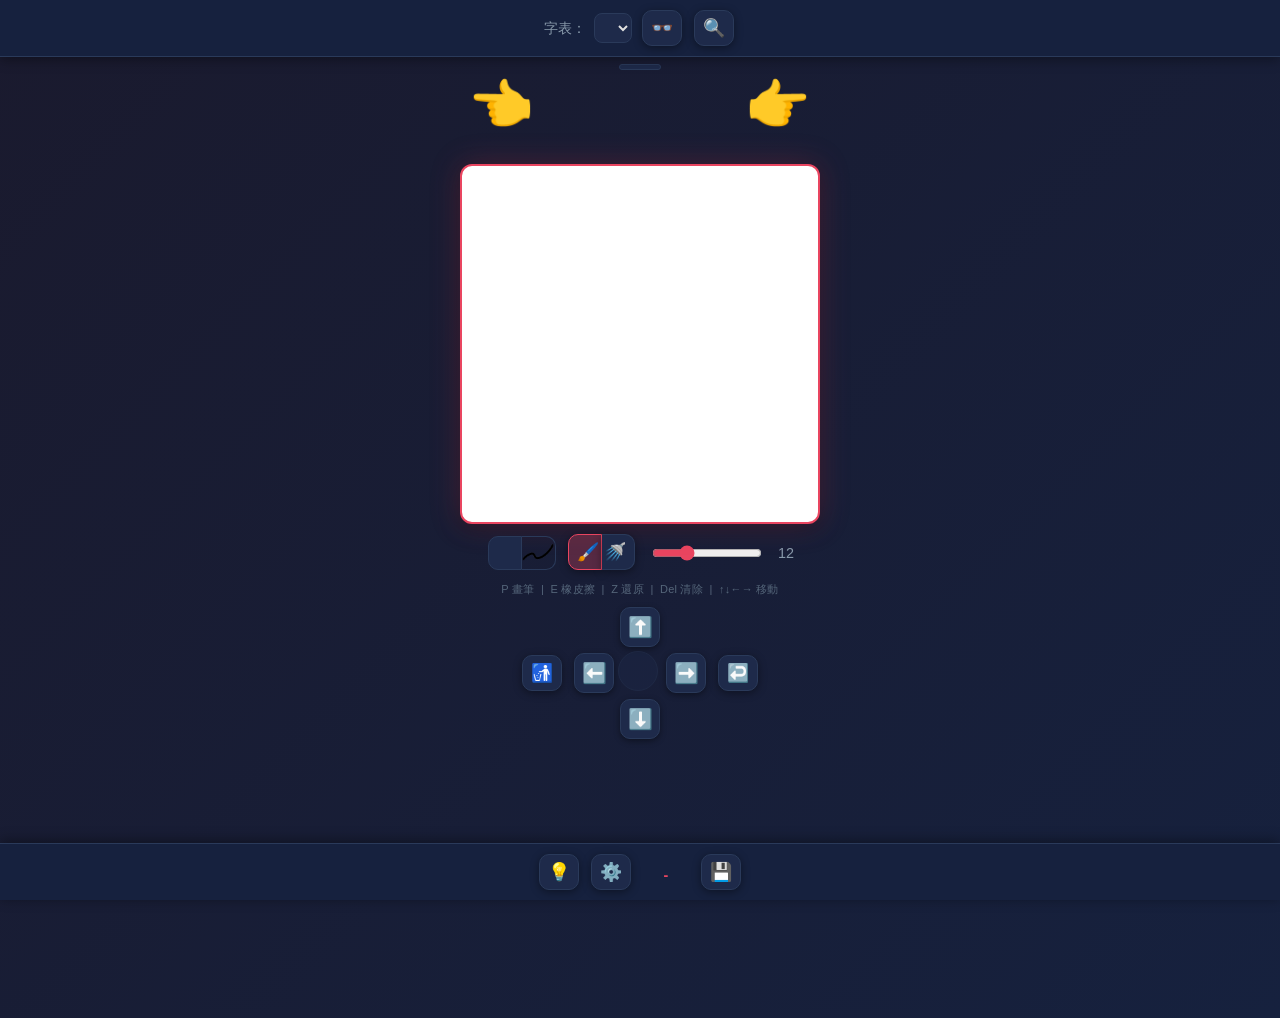
==== pages/index.html @ 0e01e7ed "✨ UX: tooltips, keyboard shortcuts, d-pad layout, toast notifications" ====
<!DOCTYPE html>
<html lang="zh-TW">
<head>
    <meta charset="UTF-8">
    <meta name="viewport" content="width=device-width, initial-scale=1.0, maximum-scale=1.0, user-scalable=no">
    <title>手寫字型產生器 by 字嗨</title>
	<link rel="stylesheet" href="style.css">
	<style>
		/* ===== Tooltip ===== */
		[data-tip] { position: relative; }
		[data-tip]::after {
			content: attr(data-tip);
			position: absolute;
			bottom: calc(100% + 8px);
			left: 50%;
			transform: translateX(-50%);
			background: rgba(15,20,40,0.95);
			color: #e0e0e0;
			font-size: 11px;
			white-space: nowrap;
			padding: 4px 8px;
			border-radius: 6px;
			border: 1px solid #2a3a5a;
			pointer-events: none;
			opacity: 0;
			transition: opacity 0.15s;
			z-index: 9999;
		}
		[data-tip]:hover::after { opacity: 1; }

		/* ===== Move buttons d-pad layout ===== */
		#button-container {
			display: grid !important;
			grid-template-areas:
				". up ."
				"left . right"
				". down .";
			grid-template-columns: 44px 44px 44px;
			grid-template-rows: 44px 44px 44px;
			gap: 2px;
			width: auto !important;
			margin: 4px 0;
		}
		#clearButton  { grid-area: unset; position: absolute; left: -60px; top: 50%; transform: translateY(-50%); }
		#undoButton   { grid-area: unset; position: absolute; right: -60px; top: 50%; transform: translateY(-50%); }
		#moveUpButton    { grid-area: up; }
		#moveLeftButton  { grid-area: left; }
		#moveRightButton { grid-area: right; }
		#moveDownButton  { grid-area: down; }

		#dpad-wrapper {
			position: relative;
			display: flex;
			align-items: center;
			justify-content: center;
			margin: 4px 0;
			width: 100%;
		}
		#dpad-wrapper #clearButton,
		#dpad-wrapper #undoButton {
			position: static;
			transform: none;
			margin: 0 10px;
		}
		#button-container span.butt {
			width: 40px; height: 40px;
			font-size: 20px !important;
			padding: 0 !important;
			border: 1px solid var(--border) !important;
			box-shadow: 0 2px 6px var(--shadow) !important;
			background: var(--btn-bg) !important;
		}
		#button-container span.butt:hover {
			background: var(--btn-hover) !important;
			border-radius: 8px !important;
		}

		/* center cell placeholder */
		#dpad-center {
			grid-column: 2; grid-row: 2;
			width: 40px; height: 40px;
			background: var(--surface2);
			border-radius: 50%;
			border: 1px solid var(--border);
			opacity: 0.4;
		}

		/* ===== Toast ===== */
		#toast-container {
			position: fixed;
			bottom: 80px;
			left: 50%;
			transform: translateX(-50%);
			z-index: 9998;
			display: flex;
			flex-direction: column;
			align-items: center;
			gap: 8px;
			pointer-events: none;
		}
		.toast {
			background: rgba(15,20,40,0.95);
			color: #e0e0e0;
			border: 1px solid #2a3a5a;
			border-radius: 10px;
			padding: 8px 20px;
			font-size: 14px;
			box-shadow: 0 4px 20px rgba(0,0,0,0.5);
			animation: toastIn 0.2s ease, toastOut 0.3s ease 1.7s forwards;
			white-space: nowrap;
		}
		.toast.success { border-color: #2ecc71; color: #2ecc71; }
		.toast.warn    { border-color: #e94560; color: #e94560; }
		@keyframes toastIn  { from { opacity:0; transform:translateY(10px); } to { opacity:1; transform:translateY(0); } }
		@keyframes toastOut { from { opacity:1; } to { opacity:0; transform:translateY(-6px); } }

		/* ===== Keyboard shortcut hint bar ===== */
		#shortcut-hint {
			font-size: 11px;
			color: #55667a;
			text-align: center;
			margin: 2px 0 0 0;
			letter-spacing: 0.02em;
			user-select: none;
		}
	</style>
</head>
<body lang="zh-TW">

	<!-- Toast container -->
	<div id="toast-container"></div>

	<div id="list-container">
		<label for="listSelect">字表：</label>
		<select id="listSelect"></select>
		<span class="butt" id="canvasListButton" data-tip="字符列表">👓</span>
		<span class="butt" id="findButton" data-tip="搜尋字符">🔍</span>
    </div>

    <div id="demo-container">
		<span id="glyphName"></span>
		<span id="charSeq"></span>
		<span id="glyphNote"></span>
		<span class="butt" id="prevButton" data-tip="上一個字 (←)">👈</span>
		<span class="butt" id="nextButton" data-tip="下一個字 (→)">👉</span>
    </div>

	<div id="canvas-container">
        <canvas id="gridCanvas" width="500" height="500"></canvas>
        <canvas id="drawingCanvas" width="500" height="500"></canvas>
    </div>

	<div id="slider-container">
		<div id="brushSelector" data-tip="選擇筆刷"></div><div id="pressureButton" class="off" data-tip="筆壓開關"></div>
		<span class="butt use" id="penButton" data-tip="畫筆 (P)">🖌️</span><span class="butt" id="eraserButton" data-tip="橡皮擦 (E)">🚿</span>
		<input id="lineWidthSlider" type="range" min="2" max="36" value="12" title="調整筆刷大小" />
		<label for="lineWidthSlider"><span id="lineWidthValue">12</span></label>
	</div>

	<div id="shortcut-hint">P 畫筆 &nbsp;|&nbsp; E 橡皮擦 &nbsp;|&nbsp; Z 還原 &nbsp;|&nbsp; Del 清除 &nbsp;|&nbsp; ↑↓←→ 移動</div>

	<div id="dpad-wrapper">
		<span class="butt" id="clearButton" data-tip="清除 (Del)">🚮</span>
		<div id="button-container">
			<span class="butt" id="moveUpButton" data-tip="向上移動 (↑)">⬆️</span>
			<span class="butt" id="moveLeftButton" data-tip="向左移動 (←)">⬅️</span>
			<div id="dpad-center"></div>
			<span class="butt" id="moveRightButton" data-tip="向右移動 (→)">➡️</span>
			<span class="butt" id="moveDownButton" data-tip="向下移動 (↓)">⬇️</span>
		</div>
		<span class="butt" id="undoButton" data-tip="還原 (Z)">↩️</span>
	</div>

	<div id="navi-container">
		<span class="butt" id="hintButton" data-tip="使用說明">💡</span>
		<span class="butt" id="settingButton" data-tip="設定">⚙️</span>
		<span id="spanDoneCount">-</span>
		<span class="butt" id="downloadButton" data-tip="下載字型">💾</span>
    </div>

	<div id="progress-container">
		<progress id="progress-bar" value="0" max="100"></progress>
		<span id="progress-text">0%</span>
	</div>

	<div id="listup-container" class="dialog">
		<div class="dialog-body">
			<span id="closeListupButton" class="close">×</span>
			<h2>字符列表</h2>
			<div id="listup-body"></div>
		</div>
	</div>

	<div id="hint-container" class="dialog">
		<div class="dialog-body">
			<span id="closeHintButton" class="close">×</span>
			<h2>提示 Ver <span id="version"></span></h2>
			<ul id="hintContent">
				<li>本工具由「<a href="https://zi-hi.com" target="_blank">字嗨！</a>」提供。</li>
				<li>書寫的字表來自「<a href="https://justfont.com/jf7000" target="_blank">jf7000當務字集</a>」。</li>
				<li>由於所有資料儲存在您瀏覽器本地端，若擔心被瀏覽器清除，建議定期用匯出功能備份資料。</li>
				<li>建議每個字寫好後，就立刻調整位置（漢字原則上置中），這樣可避免事後調整困難。</li>
				<li>半形文字一律輸出成比例寬，故水平方向位置會被忽略。背景的紅線是基線的參考位置。</li>
				<li>全形的英數字會使用半形英數字自動產生。</li>
				<li>當所需的字符齊全時，系統會自動處理直排、組合文字的設定。</li>
				<li>請注意因為技術的限制，目前本系統所產生的OTF檔案，雖可勉強安裝運作，但並非正確的CID格式，可能在Adobe軟體無法正確識別為CJK字型。</li>
				<li>本服務所生成的字型檔，若使用上造成任何影響，本服務與作者不負任何責任。</li>
				<li>本系統並未蒐集任何使用者筆跡或其他用戶資訊。但若要公開您的字型檔時，請自行評估筆跡公開的風險。</li>
				<li>本工具不定期更新，雖然力求盡可能支援先前的版本，但要維護多種舊機制相各種環境有所困難，難以盡善盡美。由於所有版本程式碼都是開源的，可自行從GitHub上使用。若有技術支援需求，可與作者聯絡（可能須付費）。</li>
				<li>本專案GitHub頁面在<a href="https://github.com/ButTaiwan/writemyfont" target="_blank">這裡</a>，在此可查閱更多資訊。<p class="dummy"></p></li>
			</ul>
		</div>
	</div>

	<div id="settings-container" class="dialog">
		<div class="dialog-body">
			<span id="closeSettingsButton" class="close">×</span>
			<h2 id="settings-title">設定</h2>
			<span class="note" id="span-welcome">在開始書寫之前，先來設定一些基本資訊吧！這些設定值之後都能再更改。<br>提醒您，若您是在App內的瀏覽器開啟本頁，建議用系統瀏覽器開啟，避免資料遺失！</span>

			<h3>字型英文名稱</h3>
			<input id="fontNameEng" type="text" placeholder="請輸入英文名稱" maxlength="24" />

			<h3>字型中文名稱</h3>
			<input id="fontNameCJK" type="text" placeholder="請輸入中文名稱" maxlength="10" />
			
			<h3>縮放率</h3>
			<input id="scaleRateSlider" type="range" min="80" max="200" value="100" />
			<span id="scaleRateValue">100%</span>
			<span class="note">手寫時為了避免超框，容易不經意把字寫得偏小。這裡可以調整文字框的尺寸。</span>

			<h3>我的字就是小</h3>
			<input id="smallModeCheck" type="checkbox" />
			<span class="note">適合寫字真的很小的人。</span>

			<h3>背景格線樣式</h3>
			<select id="gridTypeSelect">
				<option value="3x3grid">九宮格</option>
				<option value="3x3grid-new">新九宮格</option>
				<option value="2x2grid">田字格</option>
				<option value="stargrid">米字格</option>
				<option value="boxgrid">回字格</option>
				<option value="nogrid">無格線（僅字身框）</option>
			</select>

			<h3>中文字不等寬</h3>
			<input id="noFixedWidthFlag" type="checkbox" />
			<span class="note">設定為不等寬會更像手寫字型，但可能不適合用於直排。</span>

			<h3>筆壓敏感度（實驗中）</h3>
			<select id="pressureEffectSelect">
				<option value="none">原始值</option>
				<option value="contrast">加大對比</option>
				<option value="enhance">增強（省力）</option>
				<option value="enhancex">再增強（更省力）</option>
			</select>
			<span class="note">本選項僅對有筆壓的設備有效。目前尚在調整中，未來修改可能無法維持舊版相容性。</span>

			<h3>啟用觸控筆傾斜角</h3>
			<input id="penAngleMode" type="checkbox" />
			<span class="note">本選項僅對有傾斜角的設備有效。</span>

			<h3>啟用舊筆壓模式（不建議）</h3>
			<input id="pressureDrawingEnabled" type="checkbox" />
			<span class="note">舊筆壓模式無法支援筆刷功能。</span>

			<div id="div-backup">
			<br />
			<hr />
			<h3>完全清除字型資料</h3>
			<button id="clearAllButton">清除字型資料（無法復原！）</button>
			<br />
			<h3>匯出系統事件（開發用）</h3>
			<button id="exportEventsButton">匯出系統事件</button>
			<br />
			</div>
			<p class="dummy"></p>
		</div>
	</div>

	<div id="download-container" class="dialog">
		<div class="dialog-body">
			<span id="closeDownloadButton" class="close">×</span>
			<h2>下載</h2>

			<h3>下載字型</h3>
			<input id="saveAsTester" type="checkbox" />
			<label for="saveAsTester">測試輸出</label>
			<span class="note">勾選測試輸出，字型名稱會加上流水號。避免系統快取造成在電腦上無法正常安裝使用的問題。</span>
			<button id="downloadFontButton">下載字型OTF檔案</button><br>
			<h3>斗內作者</h3>
			字型檔的權利均屬於您個人，不過如果您喜歡這個工具，請<a href="https://p.ecpay.com.tw/930AED7" target="_blank">考慮斗內支持作者的開發工作</a>。您的支持將有助於未來的更新和改進！
			<br /><br />
			<hr />
			<h3>匯入先前備份的資料</h3>
			<input type="file" id="importDataFile" accept=".txt" />
			<br />
			<h3>匯出編輯中資料</h3>
			<button id="exportDataButton">備份工作中的字型資料</button>
			<br />
			<p class="dummy"></p>
		</div>
	</div>

    <script src="https://code.jquery.com/jquery-3.6.0.min.js"></script>
	<script src="https://opentype.js.org/dist/opentype.js"></script>
    <script src="potrace.js"></script>
	<script>
		const fdrawer = {
			dbName: 'FontDrawerDB',
			fontNameCJK: '我的手寫字型',
			fontLang: 'zh-TW',
			codePage: 0x00100001,
			findMsg: '請輸入要找的文字：',
			notFound: '查無此字符！',
			confirmAdd: '請問要新增到使用者字表嗎？',
			noDataToExport: '沒有可匯出的資料。',
			importConfirm: '確定要匯入資料嗎？這將清除目前編輯中的所有資料。',
			importDone: '匯入完成。',
			clearConfirm: '確定要清除所有寫過的字嗎？',
			clearDone: '已清除。',
			welcomeTitle: '歡迎使用手寫字型產生器！',
			settingsTitle: '字型設定',
			inAppNotice: '請使用裝置瀏覽器開啟以獲得最佳使用體驗。',
			customList: '使用者字表'
		};
	</script>

    <script src="pressure-drawing.js"></script>
    <script src="cglyphlist.js"></script>
    <script src="fontdrawer.js"></script>

	<script>
	/* ===== Toast System ===== */
	function showToast(msg, type = '', duration = 2000) {
		const container = document.getElementById('toast-container');
		const toast = document.createElement('div');
		toast.className = 'toast' + (type ? ' ' + type : '');
		toast.textContent = msg;
		container.appendChild(toast);
		setTimeout(() => toast.remove(), duration);
	}

	/* ===== Keyboard Shortcuts ===== */
	document.addEventListener('keydown', function(e) {
		// Skip if typing in an input/textarea
		const tag = document.activeElement.tagName.toLowerCase();
		if (tag === 'input' || tag === 'textarea') return;
		// Skip if any dialog is open
		const anyOpen = [...document.querySelectorAll('.dialog')].some(d => d.style.display === 'block');
		if (anyOpen) return;

		switch(e.key) {
			case 'z': case 'Z':
				if (!e.ctrlKey && !e.metaKey) {
					document.getElementById('undoButton')?.click();
					showToast('↩ 還原');
				}
				break;
			case 'p': case 'P':
				document.getElementById('penButton')?.click();
				showToast('🖌️ 畫筆模式');
				break;
			case 'e': case 'E':
				document.getElementById('eraserButton')?.click();
				showToast('🚿 橡皮擦模式');
				break;
			case 'Delete': case 'Backspace':
				// Only Delete key (not Backspace) to avoid accidental clears
				if (e.key === 'Delete') {
					document.getElementById('clearButton')?.click();
				}
				break;
			case 'ArrowLeft':
				e.preventDefault();
				document.getElementById('moveLeftButton')?.click();
				break;
			case 'ArrowRight':
				e.preventDefault();
				document.getElementById('moveRightButton')?.click();
				break;
			case 'ArrowUp':
				e.preventDefault();
				document.getElementById('moveUpButton')?.click();
				break;
			case 'ArrowDown':
				e.preventDefault();
				document.getElementById('moveDownButton')?.click();
				break;
		}
	});
	</script>
</body>
</html>
---- pages/style.css ----
/* ===== CSS Variables ===== */
:root {
  --bg: #1a1a2e;
  --bg2: #16213e;
  --surface: #0f3460;
  --surface2: #1e2a4a;
  --accent: #e94560;
  --accent2: #533483;
  --text: #e0e0e0;
  --text-muted: #8899aa;
  --border: #2a3a5a;
  --canvas-bg: #ffffff;
  --btn-bg: #1e2a4a;
  --btn-hover: #2a3a6a;
  --btn-active: #e94560;
  --shadow: rgba(0,0,0,0.4);
}

/* ===== Reset & Base ===== */
* { box-sizing: border-box; }

body {
  margin: 54px 0 64px 0;
  display: flex;
  flex-direction: column;
  align-items: center;
  justify-content: flex-start;
  background: linear-gradient(135deg, var(--bg) 0%, var(--bg2) 100%);
  min-height: 100vh;
  font-family: 'Segoe UI', 'Noto Sans TC', sans-serif;
  overflow-x: hidden;
  overflow-y: auto;
  color: var(--text);
  user-select: none;
  -webkit-touch-callout: none;
  -webkit-user-select: none;
  -webkit-tap-highlight-color: transparent;
}

button {
  display: inline-block;
  margin: 2px 0;
  padding: 6px 10px;
  font-size: 16px;
  background: var(--surface);
  color: var(--text);
  border: 1px solid var(--border);
  border-radius: 8px;
  cursor: pointer;
  transition: background 0.2s, transform 0.1s;
}
button:hover { background: var(--btn-hover); }
button:active { transform: scale(0.97); }

select {
  margin: 2px 0;
  padding: 5px 8px;
  font-size: 14px;
  background: var(--surface2);
  color: var(--text);
  border: 1px solid var(--border);
  border-radius: 8px;
  cursor: pointer;
  outline: none;
}
select:focus { border-color: var(--accent); }

span.butt {
  display: inline-flex;
  align-items: center;
  justify-content: center;
  margin: 2px 2px;
  padding: 6px 8px;
  font-size: 18px;
  border: 1px solid var(--border);
  border-radius: 10px;
  cursor: pointer;
  background: var(--btn-bg);
  color: var(--text);
  box-shadow: 0 2px 8px var(--shadow);
  transition: background 0.15s, box-shadow 0.15s, transform 0.1s;
}
span.butt:hover { background: var(--btn-hover); box-shadow: 0 4px 12px var(--shadow); }
span.butt:active { transform: scale(0.95); background: var(--accent); }

/* ===== Font Faces ===== */
@font-face { font-family: LessonOne; src: url('LessonOne-Regular.woff'); font-weight: normal; font-style: normal; }
@font-face { font-family: GenYoExt; src: url('GenYoExt3-R.woff'); font-weight: normal; font-style: normal; }

/* ===== Demo / Character Preview ===== */
#demo-container {
  margin: 10px auto;
  width: 360px;
  position: relative;
  color: #7eb8f7;
  text-align: center;
  font-family: sans-serif;
  height: 5.6em;
}
#demo-container span { display: block; line-height: 1.2; }
#glyphName { font-family: Consolas, monospace; color: var(--text-muted); font-size: 0.85em; }
#demo-container #charSeq {
  font-size: 2.6em;
  line-height: 1;
  margin: 0 auto 10px auto;
  width: 1em;
  font-family: GenYoExt, LessonOne, sans-serif;
  border: 1px solid var(--border);
  border-radius: 4px;
  background: var(--surface2);
  padding: 2px;
}
#demo-container #charSeq.vert { writing-mode: vertical-rl; text-orientation: mixed; font-feature-settings: "vert" }
#prevButton { font-size: 3.2em; position: absolute; left: 0; top: 0; border: 0; background: transparent; box-shadow: none; }
#nextButton { font-size: 3.2em; position: absolute; right: 0; top: 0; border: 0; background: transparent; box-shadow: none; }

/* ===== Canvas ===== */
#canvas-container {
  position: relative;
  width: 360px;
  height: 360px;
  border: 2px solid var(--accent);
  border-radius: 12px;
  background-color: var(--canvas-bg);
  box-shadow: 0 0 30px rgba(233, 69, 96, 0.25), 0 4px 20px var(--shadow);
  overflow: hidden;
}
canvas {
  position: absolute;
  top: 0; left: 0;
  width: 360px; height: 360px;
  touch-action: none;
  border-radius: 10px;
}
@media screen and (max-height: 750px), screen and (max-width: 380px) {
  #canvas-container { width: 300px; height: 300px; }
  canvas { width: 300px; height: 300px; }
}
.smallmode { width: 200px !important; height: 200px !important; }
.smallmode canvas { width: 200px; height: 200px; touch-action: none; }

#gridCanvas { z-index: 0; }
#drawingCanvas { position: absolute; top: 0; left: 0; z-index: 1; }

/* ===== Slider / Brush Row ===== */
#slider-container { text-align: center; margin: 8px 0; font-family: sans-serif; }
#slider-container .use { background: rgba(233, 69, 96, 0.3) !important; border-color: var(--accent) !important; }

#lineWidthSlider {
  margin-left: 10px;
  width: 110px;
  display: inline-block;
  vertical-align: middle;
  accent-color: var(--accent);
}
#slider-container #lineWidthValue {
  display: inline-block;
  width: 1.8em;
  text-align: right;
  color: var(--text-muted);
  font-size: 0.9em;
}

#brushSelector {
  display: inline-flex;
  align-items: center;
  justify-content: center;
  width: 34px; height: 34px;
  background: var(--btn-bg);
  border: 1px solid var(--border);
  vertical-align: bottom;
  margin: 2px 0 2px 2px;
  padding: 0;
  cursor: pointer;
  border-radius: 10px 0 0 10px;
}
#brushSelector img { width: 28px; height: 28px; }

#pressureButton {
  display: inline-block;
  width: 34px; height: 34px;
  border: 1px solid var(--border);
  border-left: none;
  margin: 2px 6px 2px 0;
  border-radius: 0 10px 10px 0;
  vertical-align: bottom;
  cursor: pointer;
}
#slider-container .off { background: center no-repeat url('[data-uri]'); background-size: contain; }
#slider-container .on { background: center no-repeat url('[data-uri]'); background-size: contain; }

#penButton { padding-right: 2px; border-radius: 10px 0 0 10px; margin-right: 0; }
#eraserButton { padding-left: 2px; border-radius: 0 10px 10px 0; margin-left: 0; border-left: 0; }

/* ===== Button Row ===== */
#button-container {
  display: flex;
  width: 320px;
  gap: 6px;
  justify-content: space-between;
  margin: 6px 0;
}
#button-container span.butt {
  padding: 4px;
  border: 0;
  font-size: 28px;
  box-shadow: none;
  background: transparent;
  line-height: 1.1;
  flex: 1;
}
#button-container span.butt:hover { background: var(--surface2); border-radius: 8px; }

/* ===== Top Nav Bar ===== */
#list-container {
  display: flex;
  align-items: center;
  position: fixed;
  top: 0; left: 0;
  width: 100%;
  justify-content: center;
  background: var(--bg2);
  padding: 8px 16px;
  box-shadow: 0 2px 12px var(--shadow);
  text-align: center;
  z-index: 10;
  gap: 8px;
  border-bottom: 1px solid var(--border);
}
#list-container label { color: var(--text-muted); font-size: 0.9em; }

/* ===== Bottom Nav Bar ===== */
#navi-container {
  display: flex;
  gap: 8px;
  position: fixed;
  bottom: 0; left: 0;
  width: 100%;
  justify-content: center;
  align-items: center;
  background: var(--bg2);
  padding: 8px 16px;
  box-shadow: 0 -2px 12px var(--shadow);
  border-top: 1px solid var(--border);
  z-index: 10;
}
#navi-container #spanDoneCount {
  padding-top: 6px;
  color: var(--accent);
  font-weight: bold;
  width: 3.5em;
  text-align: center;
  font-size: 0.9em;
}
#navi-container #label-tester { text-align: center; font-size: 0.8em; }
#navi-container #label-tester input { width: 1.2em; height: 1.2em; }

/* ===== Progress Bar ===== */
#progress-container {
  display: none;
  position: fixed;
  bottom: 0; left: 0;
  width: 100%;
  background: var(--bg2);
  padding: 10px;
  text-align: center;
  box-shadow: 0 -2px 12px var(--shadow);
  z-index: 1000;
}
#progress-bar {
  width: 80%;
  height: 18px;
  display: block;
  margin: 0 auto;
  accent-color: var(--accent);
  border-radius: 9px;
}

/* ===== Dialogs ===== */
.dialog {
  display: none;
  position: fixed;
  top: 0; left: 0;
  width: 100%; height: 100%;
  background: rgba(0, 0, 0, 0.85);
  color: var(--text);
  z-index: 999;
  text-align: left;
  padding: 0;
  backdrop-filter: blur(4px);
}
.dialog-body {
  height: 100%;
  overflow-y: auto;
  max-width: 640px;
  margin: 0 auto;
  position: relative;
  padding: 20px 24px 40px;
}
.dialog h2 {
  margin-top: 1.2em;
  color: var(--accent);
  font-size: 1.4em;
  border-bottom: 1px solid var(--border);
  padding-bottom: 8px;
}
.dialog h3 {
  display: block;
  font-size: 1em;
  margin: 1em 0 0.3em 0;
  color: #aac4ee;
}
.dialog a { color: #ffcc44 !important; text-decoration: underline; }
.dialog input[type="text"] {
  width: 85%;
  padding: 6px 10px;
  font-size: 1em;
  background: var(--surface2);
  color: var(--text);
  border: 1px solid var(--border);
  border-radius: 8px;
}
.dialog input[type="text"]:focus { border-color: var(--accent); outline: none; }
.dialog input[type="file"] {
  width: 90%;
  padding: 4px;
  font-size: 1em;
  color: var(--text);
}
.dialog input[type="range"] {
  width: 80%;
  vertical-align: middle;
  accent-color: var(--accent);
}
.dialog input[type="checkbox"] {
  width: 1.6em; height: 1.6em;
  vertical-align: middle;
  accent-color: var(--accent);
  cursor: pointer;
}
.dialog .note {
  display: block;
  color: var(--text-muted);
  font-size: 0.85em;
  margin-top: 4px;
  line-height: 1.5;
}
.dialog button {
  background: var(--surface);
  color: var(--text);
  border: 1px solid var(--border);
  border-radius: 8px;
  padding: 8px 16px;
  font-size: 0.95em;
  cursor: pointer;
  margin-top: 6px;
  transition: background 0.2s;
}
.dialog button:hover { background: var(--accent); border-color: var(--accent); }

.close {
  position: absolute;
  display: flex;
  align-items: center;
  justify-content: center;
  right: 16px; top: 16px;
  width: 36px; height: 36px;
  font: normal 1.6em/1 sans-serif;
  background: var(--surface);
  border-radius: 50%;
  cursor: pointer;
  color: var(--text-muted);
  transition: background 0.2s, color 0.2s;
}
.close:hover { background: var(--accent); color: #fff; }

.dialog .dummy { display: block; clear: both; height: 3em; }

/* ===== Character List ===== */
#listup-body svg {
  display: block;
  background-color: #fff;
  width: 52px; height: 52px;
  float: left;
  border: 2px solid var(--border);
  border-radius: 6px;
  margin: 4px;
  transition: border-color 0.15s;
}
#listup-body svg:hover { border-color: var(--accent); }
#listup-body span {
  display: block;
  background: var(--surface2);
  color: var(--text-muted);
  width: 52px; height: 52px;
  float: left;
  border: 2px solid var(--border);
  border-radius: 6px;
  line-height: 52px;
  text-align: center;
  font-size: 1.8em;
  margin: 4px;
  font-family: GenYoExt, LessonOne, sans-serif;
  overflow: hidden;
  transition: border-color 0.15s;
}
#listup-body span:hover { border-color: var(--accent); }
#listup-body span.vert { writing-mode: vertical-rl; text-orientation: mixed; font-feature-settings: "vert"; }

/* ===== Hint / Info ===== */
#hintContent { padding: 0 1em; }
#hintContent li { margin: 10px 0; line-height: 1.7; color: var(--text); }

/* ===== Scrollbar ===== */
::-webkit-scrollbar { width: 6px; }
::-webkit-scrollbar-track { background: var(--bg); }
::-webkit-scrollbar-thumb { background: var(--border); border-radius: 3px; }
::-webkit-scrollbar-thumb:hover { background: var(--accent); }
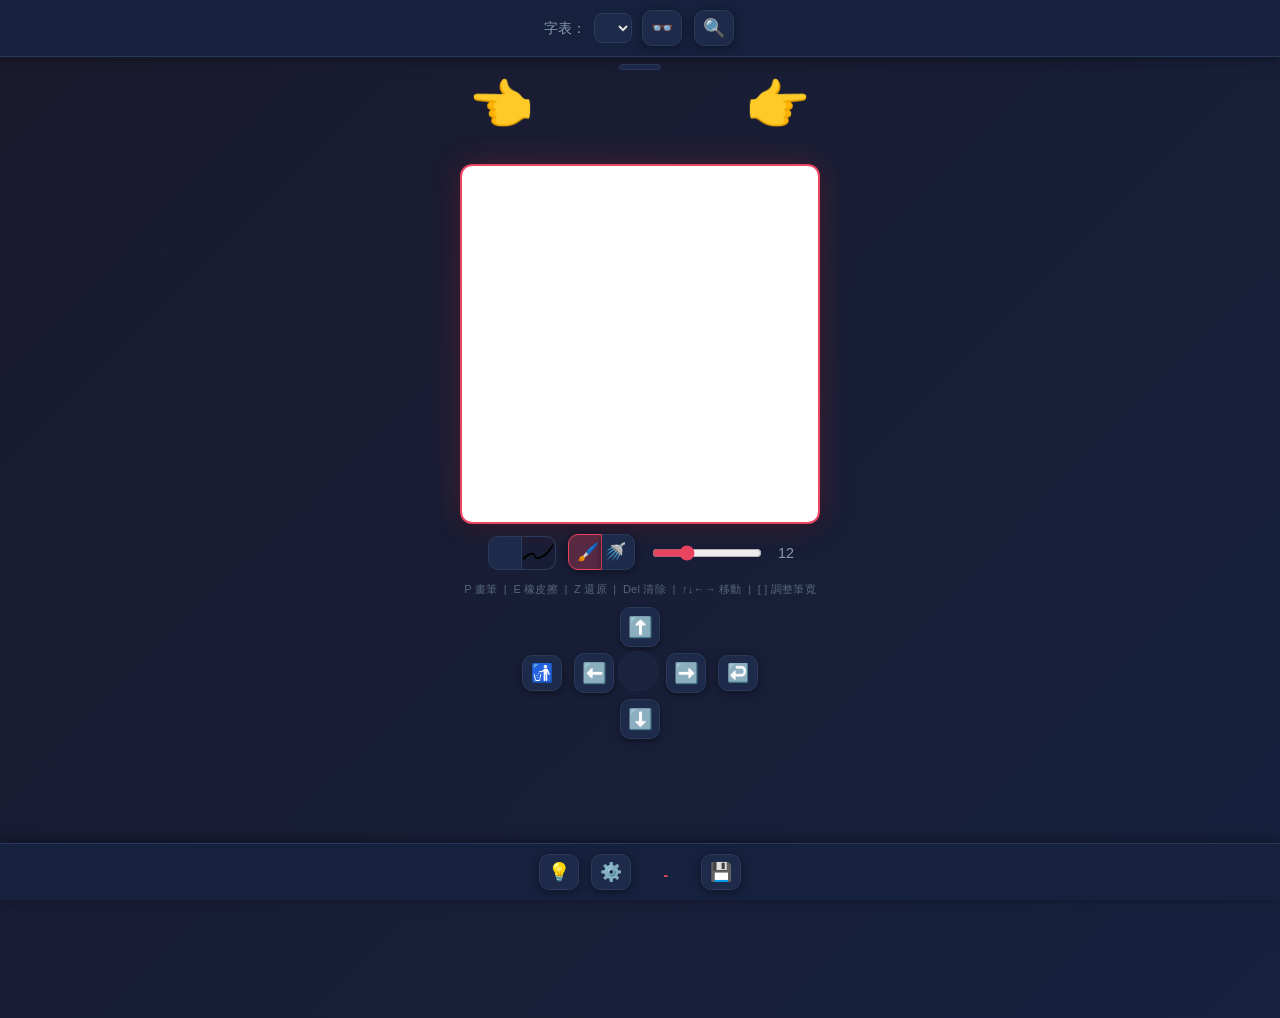
==== commit 6f1cbc8d: "✨ Rewrite hint page + add [ ] brush size shortcuts" ====
--- a/pages/index.html
+++ b/pages/index.html
@@ -3,7 +3,7 @@
 <head>
     <meta charset="UTF-8">
     <meta name="viewport" content="width=device-width, initial-scale=1.0, maximum-scale=1.0, user-scalable=no">
-    <title>手寫字型產生器 by 字嗨</title>
+    <title>手寫字型產生器</title>
 	<link rel="stylesheet" href="style.css">
 	<style>
 		/* ===== Tooltip ===== */
@@ -28,7 +28,7 @@
 		}
 		[data-tip]:hover::after { opacity: 1; }
 
-		/* ===== Move buttons d-pad layout ===== */
+		/* ===== D-pad ===== */
 		#button-container {
 			display: grid !important;
 			grid-template-areas:
@@ -41,8 +41,6 @@
 			width: auto !important;
 			margin: 4px 0;
 		}
-		#clearButton  { grid-area: unset; position: absolute; left: -60px; top: 50%; transform: translateY(-50%); }
-		#undoButton   { grid-area: unset; position: absolute; right: -60px; top: 50%; transform: translateY(-50%); }
 		#moveUpButton    { grid-area: up; }
 		#moveLeftButton  { grid-area: left; }
 		#moveRightButton { grid-area: right; }
@@ -74,8 +72,6 @@
 			background: var(--btn-hover) !important;
 			border-radius: 8px !important;
 		}
-
-		/* center cell placeholder */
 		#dpad-center {
 			grid-column: 2; grid-row: 2;
 			width: 40px; height: 40px;
@@ -114,7 +110,7 @@
 		@keyframes toastIn  { from { opacity:0; transform:translateY(10px); } to { opacity:1; transform:translateY(0); } }
 		@keyframes toastOut { from { opacity:1; } to { opacity:0; transform:translateY(-6px); } }
 
-		/* ===== Keyboard shortcut hint bar ===== */
+		/* ===== Shortcut hint ===== */
 		#shortcut-hint {
 			font-size: 11px;
 			color: #55667a;
@@ -123,11 +119,26 @@
 			letter-spacing: 0.02em;
 			user-select: none;
 		}
+
+		/* ===== Hint page custom styles ===== */
+		.hint-section { margin: 1.2em 0; }
+		.hint-section h3 { color: #7eb8f7; margin-bottom: 0.4em; font-size: 1em; }
+		.hint-kbd {
+			display: inline-block;
+			background: var(--surface2, #1e2a4a);
+			border: 1px solid #2a3a5a;
+			border-radius: 5px;
+			padding: 1px 7px;
+			font-family: monospace;
+			font-size: 0.9em;
+			color: #e0e0e0;
+			margin: 1px 2px;
+		}
+		.hint-row { margin: 5px 0; line-height: 1.7; }
 	</style>
 </head>
 <body lang="zh-TW">
 
-	<!-- Toast container -->
 	<div id="toast-container"></div>
 
 	<div id="list-container">
@@ -135,20 +146,20 @@
 		<select id="listSelect"></select>
 		<span class="butt" id="canvasListButton" data-tip="字符列表">👓</span>
 		<span class="butt" id="findButton" data-tip="搜尋字符">🔍</span>
-    </div>
-
-    <div id="demo-container">
+	</div>
+
+	<div id="demo-container">
 		<span id="glyphName"></span>
 		<span id="charSeq"></span>
 		<span id="glyphNote"></span>
 		<span class="butt" id="prevButton" data-tip="上一個字 (←)">👈</span>
 		<span class="butt" id="nextButton" data-tip="下一個字 (→)">👉</span>
-    </div>
+	</div>
 
 	<div id="canvas-container">
-        <canvas id="gridCanvas" width="500" height="500"></canvas>
-        <canvas id="drawingCanvas" width="500" height="500"></canvas>
-    </div>
+		<canvas id="gridCanvas" width="500" height="500"></canvas>
+		<canvas id="drawingCanvas" width="500" height="500"></canvas>
+	</div>
 
 	<div id="slider-container">
 		<div id="brushSelector" data-tip="選擇筆刷"></div><div id="pressureButton" class="off" data-tip="筆壓開關"></div>
@@ -157,10 +168,10 @@
 		<label for="lineWidthSlider"><span id="lineWidthValue">12</span></label>
 	</div>
 
-	<div id="shortcut-hint">P 畫筆 &nbsp;|&nbsp; E 橡皮擦 &nbsp;|&nbsp; Z 還原 &nbsp;|&nbsp; Del 清除 &nbsp;|&nbsp; ↑↓←→ 移動</div>
+	<div id="shortcut-hint">P 畫筆 &nbsp;|&nbsp; E 橡皮擦 &nbsp;|&nbsp; Z 還原 &nbsp;|&nbsp; Del 清除 &nbsp;|&nbsp; ↑↓←→ 移動 &nbsp;|&nbsp; [ ] 調整筆寬</div>
 
 	<div id="dpad-wrapper">
-		<span class="butt" id="clearButton" data-tip="清除 (Del)">🚮</span>
+		<span class="butt" id="clearButton" data-tip="清除畫布 (Del)">🚮</span>
 		<div id="button-container">
 			<span class="butt" id="moveUpButton" data-tip="向上移動 (↑)">⬆️</span>
 			<span class="butt" id="moveLeftButton" data-tip="向左移動 (←)">⬅️</span>
@@ -168,7 +179,7 @@
 			<span class="butt" id="moveRightButton" data-tip="向右移動 (→)">➡️</span>
 			<span class="butt" id="moveDownButton" data-tip="向下移動 (↓)">⬇️</span>
 		</div>
-		<span class="butt" id="undoButton" data-tip="還原 (Z)">↩️</span>
+		<span class="butt" id="undoButton" data-tip="還原上一步 (Z)">↩️</span>
 	</div>
 
 	<div id="navi-container">
@@ -176,13 +187,14 @@
 		<span class="butt" id="settingButton" data-tip="設定">⚙️</span>
 		<span id="spanDoneCount">-</span>
 		<span class="butt" id="downloadButton" data-tip="下載字型">💾</span>
-    </div>
+	</div>
 
 	<div id="progress-container">
 		<progress id="progress-bar" value="0" max="100"></progress>
 		<span id="progress-text">0%</span>
 	</div>
 
+	<!-- 字符列表 -->
 	<div id="listup-container" class="dialog">
 		<div class="dialog-body">
 			<span id="closeListupButton" class="close">×</span>
@@ -191,47 +203,74 @@
 		</div>
 	</div>
 
+	<!-- 使用說明 -->
 	<div id="hint-container" class="dialog">
 		<div class="dialog-body">
 			<span id="closeHintButton" class="close">×</span>
-			<h2>提示 Ver <span id="version"></span></h2>
-			<ul id="hintContent">
-				<li>本工具由「<a href="https://zi-hi.com" target="_blank">字嗨！</a>」提供。</li>
-				<li>書寫的字表來自「<a href="https://justfont.com/jf7000" target="_blank">jf7000當務字集</a>」。</li>
-				<li>由於所有資料儲存在您瀏覽器本地端，若擔心被瀏覽器清除，建議定期用匯出功能備份資料。</li>
-				<li>建議每個字寫好後，就立刻調整位置（漢字原則上置中），這樣可避免事後調整困難。</li>
-				<li>半形文字一律輸出成比例寬，故水平方向位置會被忽略。背景的紅線是基線的參考位置。</li>
-				<li>全形的英數字會使用半形英數字自動產生。</li>
-				<li>當所需的字符齊全時，系統會自動處理直排、組合文字的設定。</li>
-				<li>請注意因為技術的限制，目前本系統所產生的OTF檔案，雖可勉強安裝運作，但並非正確的CID格式，可能在Adobe軟體無法正確識別為CJK字型。</li>
-				<li>本服務所生成的字型檔，若使用上造成任何影響，本服務與作者不負任何責任。</li>
-				<li>本系統並未蒐集任何使用者筆跡或其他用戶資訊。但若要公開您的字型檔時，請自行評估筆跡公開的風險。</li>
-				<li>本工具不定期更新，雖然力求盡可能支援先前的版本，但要維護多種舊機制相各種環境有所困難，難以盡善盡美。由於所有版本程式碼都是開源的，可自行從GitHub上使用。若有技術支援需求，可與作者聯絡（可能須付費）。</li>
-				<li>本專案GitHub頁面在<a href="https://github.com/ButTaiwan/writemyfont" target="_blank">這裡</a>，在此可查閱更多資訊。<p class="dummy"></p></li>
-			</ul>
+			<h2>使用說明 <span style="font-size:0.6em; color:#55667a;">ver <span id="version"></span></span></h2>
+
+			<div class="hint-section">
+				<h3>🖊️ 基本操作</h3>
+				<div class="hint-row">用手指或觸控筆在畫布上書寫。每個格子對應一個字符，寫完按 👉 進入下一個。</div>
+				<div class="hint-row">寫完每個字後建議立刻用方向鍵調整位置，讓字盡量置中於框內。</div>
+				<div class="hint-row">底部進度條會顯示目前完成的字符數量。</div>
+			</div>
+
+			<div class="hint-section">
+				<h3>⌨️ 鍵盤快捷鍵</h3>
+				<div class="hint-row"><span class="hint-kbd">P</span> 切換為畫筆 &nbsp; <span class="hint-kbd">E</span> 切換為橡皮擦</div>
+				<div class="hint-row"><span class="hint-kbd">Z</span> 還原上一筆 &nbsp; <span class="hint-kbd">Del</span> 清除整格</div>
+				<div class="hint-row"><span class="hint-kbd">↑</span><span class="hint-kbd">↓</span><span class="hint-kbd">←</span><span class="hint-kbd">→</span> 移動字符位置</div>
+				<div class="hint-row"><span class="hint-kbd">[</span> 縮小筆寬 &nbsp; <span class="hint-kbd">]</span> 放大筆寬</div>
+			</div>
+
+			<div class="hint-section">
+				<h3>💾 資料儲存</h3>
+				<div class="hint-row">所有筆跡資料儲存在你的瀏覽器本地端（IndexedDB），不會上傳到任何伺服器。</div>
+				<div class="hint-row">建議定期從「下載」頁面備份資料，避免清除瀏覽器資料時遺失。</div>
+				<div class="hint-row">若換裝置或換瀏覽器，可用匯出／匯入功能轉移進度。</div>
+			</div>
+
+			<div class="hint-section">
+				<h3>🔤 字型輸出</h3>
+				<div class="hint-row">字符齊全後可下載 OTF 格式字型檔，安裝後即可在各軟體使用。</div>
+				<div class="hint-row">半形英數字不需手寫，系統會自動從全形版本產生。</div>
+				<div class="hint-row">輸出前建議勾選「測試輸出」加上流水號，避免系統快取造成安裝後無效果。</div>
+				<div class="hint-row" style="color:#aaa; font-size:0.88em;">⚠️ 產生的 OTF 非標準 CID 格式，部分 Adobe 軟體可能無法正確識別為 CJK 字型。</div>
+			</div>
+
+			<div class="hint-section">
+				<h3>🎨 筆刷與筆壓</h3>
+				<div class="hint-row">左上角的筆刷圖示可切換不同筆刷樣式。</div>
+				<div class="hint-row">支援觸控筆筆壓，可在設定中調整筆壓敏感度。</div>
+				<div class="hint-row">不支援筆壓的裝置也可啟用「筆壓模擬」效果。</div>
+			</div>
+
+			<p class="dummy"></p>
 		</div>
 	</div>
 
+	<!-- 設定 -->
 	<div id="settings-container" class="dialog">
 		<div class="dialog-body">
 			<span id="closeSettingsButton" class="close">×</span>
 			<h2 id="settings-title">設定</h2>
-			<span class="note" id="span-welcome">在開始書寫之前，先來設定一些基本資訊吧！這些設定值之後都能再更改。<br>提醒您，若您是在App內的瀏覽器開啟本頁，建議用系統瀏覽器開啟，避免資料遺失！</span>
+			<span class="note" id="span-welcome">在開始書寫之前，先設定字型的基本資訊。這些設定之後都能再更改。<br>若在 App 內建瀏覽器開啟本頁，建議改用系統瀏覽器，避免資料遺失。</span>
 
 			<h3>字型英文名稱</h3>
 			<input id="fontNameEng" type="text" placeholder="請輸入英文名稱" maxlength="24" />
 
 			<h3>字型中文名稱</h3>
 			<input id="fontNameCJK" type="text" placeholder="請輸入中文名稱" maxlength="10" />
-			
+
 			<h3>縮放率</h3>
 			<input id="scaleRateSlider" type="range" min="80" max="200" value="100" />
 			<span id="scaleRateValue">100%</span>
-			<span class="note">手寫時為了避免超框，容易不經意把字寫得偏小。這裡可以調整文字框的尺寸。</span>
+			<span class="note">手寫時容易不自覺寫小，可調整文字框尺寸來補正。</span>
 
 			<h3>我的字就是小</h3>
 			<input id="smallModeCheck" type="checkbox" />
-			<span class="note">適合寫字真的很小的人。</span>
+			<span class="note">字真的很小的人適用。</span>
 
 			<h3>背景格線樣式</h3>
 			<select id="gridTypeSelect">
@@ -245,7 +284,7 @@
 
 			<h3>中文字不等寬</h3>
 			<input id="noFixedWidthFlag" type="checkbox" />
-			<span class="note">設定為不等寬會更像手寫字型，但可能不適合用於直排。</span>
+			<span class="note">不等寬更像手寫感，但不適合直排使用。</span>
 
 			<h3>筆壓敏感度（實驗中）</h3>
 			<select id="pressureEffectSelect">
@@ -254,15 +293,15 @@
 				<option value="enhance">增強（省力）</option>
 				<option value="enhancex">再增強（更省力）</option>
 			</select>
-			<span class="note">本選項僅對有筆壓的設備有效。目前尚在調整中，未來修改可能無法維持舊版相容性。</span>
+			<span class="note">僅對有筆壓的設備有效。</span>
 
 			<h3>啟用觸控筆傾斜角</h3>
 			<input id="penAngleMode" type="checkbox" />
-			<span class="note">本選項僅對有傾斜角的設備有效。</span>
+			<span class="note">僅對支援傾斜角的設備有效。</span>
 
 			<h3>啟用舊筆壓模式（不建議）</h3>
 			<input id="pressureDrawingEnabled" type="checkbox" />
-			<span class="note">舊筆壓模式無法支援筆刷功能。</span>
+			<span class="note">舊筆壓模式不支援筆刷功能。</span>
 
 			<div id="div-backup">
 			<br />
@@ -278,6 +317,7 @@
 		</div>
 	</div>
 
+	<!-- 下載 -->
 	<div id="download-container" class="dialog">
 		<div class="dialog-body">
 			<span id="closeDownloadButton" class="close">×</span>
@@ -286,12 +326,10 @@
 			<h3>下載字型</h3>
 			<input id="saveAsTester" type="checkbox" />
 			<label for="saveAsTester">測試輸出</label>
-			<span class="note">勾選測試輸出，字型名稱會加上流水號。避免系統快取造成在電腦上無法正常安裝使用的問題。</span>
-			<button id="downloadFontButton">下載字型OTF檔案</button><br>
-			<h3>斗內作者</h3>
-			字型檔的權利均屬於您個人，不過如果您喜歡這個工具，請<a href="https://p.ecpay.com.tw/930AED7" target="_blank">考慮斗內支持作者的開發工作</a>。您的支持將有助於未來的更新和改進！
-			<br /><br />
-			<hr />
+			<span class="note">勾選後字型名稱會加流水號，避免系統快取導致安裝後無效果。</span>
+			<button id="downloadFontButton">下載字型 OTF 檔案</button><br>
+
+			<br /><hr />
 			<h3>匯入先前備份的資料</h3>
 			<input type="file" id="importDataFile" accept=".txt" />
 			<br />
@@ -302,9 +340,9 @@
 		</div>
 	</div>
 
-    <script src="https://code.jquery.com/jquery-3.6.0.min.js"></script>
+	<script src="https://code.jquery.com/jquery-3.6.0.min.js"></script>
 	<script src="https://opentype.js.org/dist/opentype.js"></script>
-    <script src="potrace.js"></script>
+	<script src="potrace.js"></script>
 	<script>
 		const fdrawer = {
 			dbName: 'FontDrawerDB',
@@ -326,12 +364,12 @@
 		};
 	</script>
 
-    <script src="pressure-drawing.js"></script>
-    <script src="cglyphlist.js"></script>
-    <script src="fontdrawer.js"></script>
+	<script src="pressure-drawing.js"></script>
+	<script src="cglyphlist.js"></script>
+	<script src="fontdrawer.js"></script>
 
 	<script>
-	/* ===== Toast System ===== */
+	/* ===== Toast ===== */
 	function showToast(msg, type = '', duration = 2000) {
 		const container = document.getElementById('toast-container');
 		const toast = document.createElement('div');
@@ -343,10 +381,8 @@
 
 	/* ===== Keyboard Shortcuts ===== */
 	document.addEventListener('keydown', function(e) {
-		// Skip if typing in an input/textarea
 		const tag = document.activeElement.tagName.toLowerCase();
 		if (tag === 'input' || tag === 'textarea') return;
-		// Skip if any dialog is open
 		const anyOpen = [...document.querySelectorAll('.dialog')].some(d => d.style.display === 'block');
 		if (anyOpen) return;
 
@@ -365,11 +401,8 @@
 				document.getElementById('eraserButton')?.click();
 				showToast('🚿 橡皮擦模式');
 				break;
-			case 'Delete': case 'Backspace':
-				// Only Delete key (not Backspace) to avoid accidental clears
-				if (e.key === 'Delete') {
-					document.getElementById('clearButton')?.click();
-				}
+			case 'Delete':
+				document.getElementById('clearButton')?.click();
 				break;
 			case 'ArrowLeft':
 				e.preventDefault();
@@ -387,6 +420,30 @@
 				e.preventDefault();
 				document.getElementById('moveDownButton')?.click();
 				break;
+			case '[':
+			case '【': {
+				// 縮小筆寬
+				const slider = document.getElementById('lineWidthSlider');
+				if (slider) {
+					const newVal = Math.max(parseInt(slider.min), parseInt(slider.value) - 2);
+					slider.value = newVal;
+					slider.dispatchEvent(new Event('input'));
+					showToast('筆寬 ' + newVal);
+				}
+				break;
+			}
+			case ']':
+			case '】': {
+				// 放大筆寬
+				const slider = document.getElementById('lineWidthSlider');
+				if (slider) {
+					const newVal = Math.min(parseInt(slider.max), parseInt(slider.value) + 2);
+					slider.value = newVal;
+					slider.dispatchEvent(new Event('input'));
+					showToast('筆寬 ' + newVal);
+				}
+				break;
+			}
 		}
 	});
 	</script>
